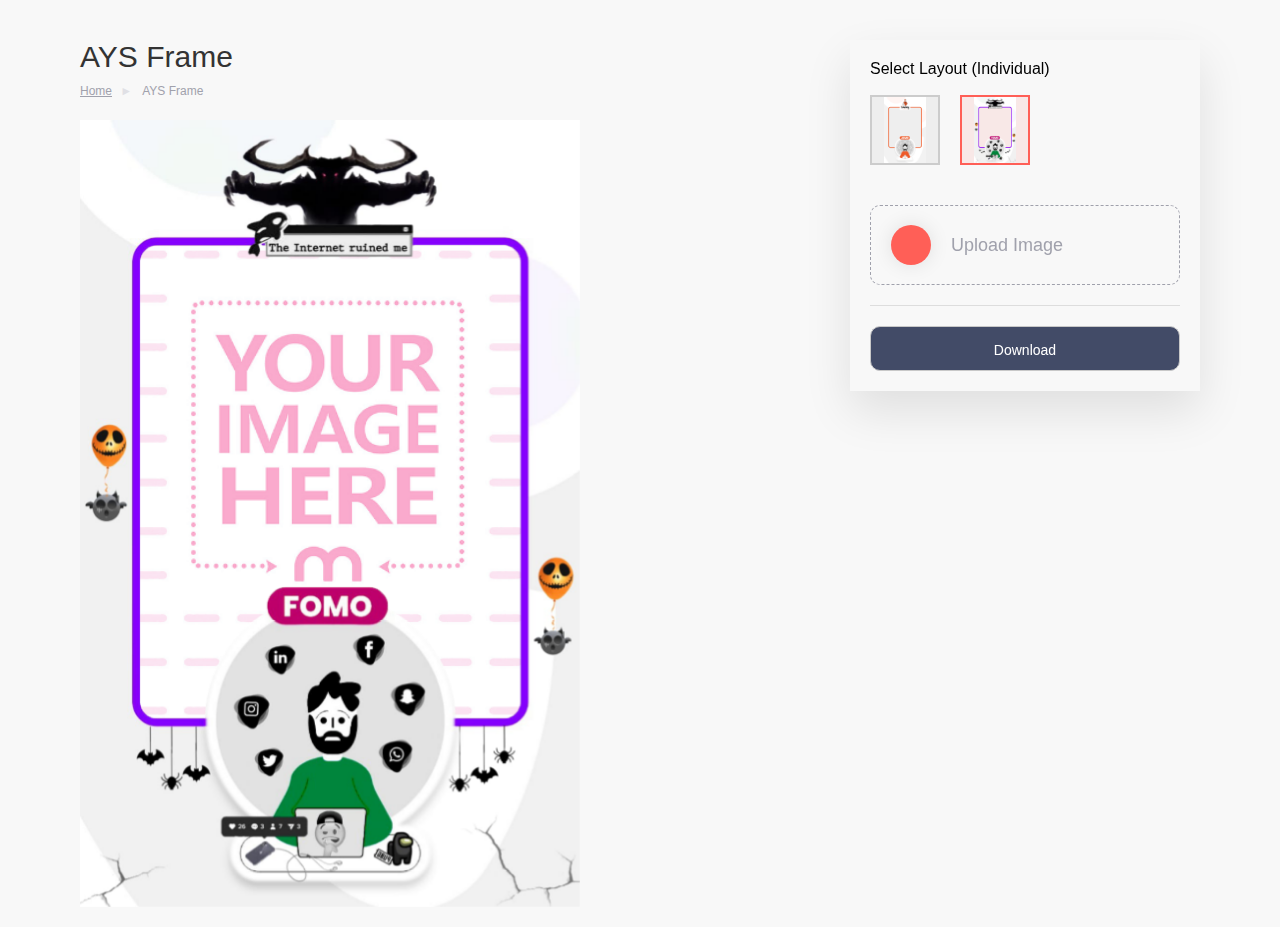
==== layout2.html @ 543f4fac "layout change" ====
<!DOCTYPE html>
<html lang="en">

<head>
    <meta charset="UTF-8">
    <meta http-equiv="X-UA-Compatible" content="IE=edge">
    <meta name="viewport" content="width=device-width, initial-scale=1.0">
    <title>AYS 21</title>

    <!-- Stylesheets -->
    <link href="https://fonts.googleapis.com/css2?family=Work+Sans:wght@300;400;500;600;700;800&display=swap"
        rel="stylesheet">

    <link rel="stylesheet" href="https://maxcdn.bootstrapcdn.com/bootstrap/3.4.1/css/bootstrap.min.css">
    <link rel="stylesheet" href="css/cropper.css" crossorigin="anonymous">
    <link rel="stylesheet" type="text/css" href="css/style.css" />
</head>

<body>
    <!-- <header>
        <div class="container">
            <div class="header">
                <a class="logo" href="./index.html"><img src="./img/logo.png" alt="Logo" /></a>
            </div>
        </div>
    </header> -->

    <div class="mainContainer">
        <div class="container">

            <div class="mockup-box">
                <div class="mockup-left">
                    <h2>AYS Frame</h2>
                    <ul class="breadcrum">
                        <li><a>Home</a> <span>&#9658;</span></li>
                        <li>AYS Frame</li>
                    </ul>
                    <div class="mockup-holder" id="capture">
                        <img class="mainFrame" src="img/full2.png" alt="">
                        <div class="abs-div abs-div2">
                            <img class="cropped" src="img/placeholder2.png" alt="Image" />
                        </div>
                    </div>
                </div>
                <div class="mockup-right">

                    <h3>Select Layout (Individual)</h3>
                    <ul class="layout-box">
                        <li><a href="index.html"><img src="./img/layout2.png" alt="Layout 1"></a></li>
                        <li class="active"><a href="layout2.html"><img src="./img/layout1.png" alt="Layout 2"></a>
                        </li>
                    </ul>

                    <!-- <h3>Select Layout (Group)</h3>
                    <ul class="layout-box">
                        <li><a href="attand1.html"><img src="./img/layout1.png" alt="Layout 1"></a></li>
                        <li><a href="attand2.html"><img src="./img/layout2.png" alt="Layout 2"></a></li>
                    </ul>
                    <h3>Your Image <span>500 X 365</span></h3> -->

                    <button type="button" class="uploadImg button" data-toggle="modal" data-target="#crop-modal"
                        data-backdrop="static" data-keyboard="false">
                        <span class="clrRound"></span>
                        Upload Image
                    </button>
                    <hr>
                    <button class="button button--download" disabled>Download</button>
                </div>
            </div>
        </div>
    </div>

    <div class="external-canvas-up">
        <div class="external-canvas">
            <img class="finalCut" alt="">
        </div>
    </div>

    <!-- The Modal -->
    <div class="modal fade" id="crop-modal">
        <div class="modal-dialog">
            <div class="modal-content">

                <div class="modal-body">
                    <button type="button" class="close" data-dismiss="modal"><span class="sr-only">Close</span></button>
                    <div class="row">
                        <div class="col-lg-12">
                            <div class="placeholder-box">
                                <img id="placeholder" src="./img/placeholder2.png" alt="placeholder">
                            </div>
                        </div>
                        <div class="col-lg-12">
                            <div class="UploadBtn">
                                <input type="file" id="imgUpl2" class="imgInp" />
                                <label for="imgUpl2" class="button click">Upload Image</label>
                            </div>
                        </div>
                        <div class="col-lg-12">
                            <div class="text-right">
                                <span class="popCancel" data-dismiss="modal">Cancel</span>
                                <button id="crop-save" type="button" class="button" data-dismiss="modal">Done</button>
                            </div>
                        </div>
                    </div>
                </div>


            </div>
        </div>
    </div>


    <script src="js/jquery.min.1.11.js"></script>
    <script src="https://maxcdn.bootstrapcdn.com/bootstrap/3.4.1/js/bootstrap.min.js"></script>
    <script src="https://html2canvas.hertzen.com/dist/html2canvas.min.js"></script>
    <script src="js/cropper.js"></script>
    <script src="js/jquery-cropper.js"></script>
    <script>
        var aspX = 390,
            aspY = 471.96;
    </script>
    <script src="js/main.js"></script>

</body>

</html>
---- css/cropper.css ----
/*!
 * Cropper.js v1.5.6
 * https://fengyuanchen.github.io/cropperjs
 *
 * Copyright 2015-present Chen Fengyuan
 * Released under the MIT license
 *
 * Date: 2019-10-04T04:33:44.164Z
 */
:root {
  --clr: #ff5d7d;
  --clrDark: #e63d5e;
}

.cropper-container {
  direction: ltr;
  font-size: 0;
  line-height: 0;
  position: relative;
  -ms-touch-action: none;
  touch-action: none;
  -webkit-user-select: none;
  -moz-user-select: none;
  -ms-user-select: none;
  user-select: none;
}

.cropper-container img {
  display: block;
  height: 100%;
  image-orientation: 0deg;
  max-height: none !important;
  max-width: none !important;
  min-height: 0 !important;
  min-width: 0 !important;
  width: 100%;
}

.cropper-wrap-box,
.cropper-canvas,
.cropper-drag-box,
.cropper-crop-box,
.cropper-modal {
  bottom: 0;
  left: 0;
  position: absolute;
  right: 0;
  top: 0;
}

.cropper-wrap-box,
.cropper-canvas {
  overflow: hidden;
}

.cropper-drag-box {
  background-color: #fff;
  opacity: 0;
}

.cropper-modal {
  background-color: #000;
  opacity: 0.5;
}

.cropper-view-box {
  display: block;
  height: 100%;
  outline: 1px solid var(--clr);
  outline-color: var(--clr);
  overflow: hidden;
  width: 100%;
}

.cropper-dashed {
  border: 0 dashed #eee;
  display: block;
  opacity: 0.5;
  position: absolute;
}

.cropper-dashed.dashed-h {
  border-bottom-width: 1px;
  border-top-width: 1px;
  height: calc(100% / 3);
  left: 0;
  top: calc(100% / 3);
  width: 100%;
}

.cropper-dashed.dashed-v {
  border-left-width: 1px;
  border-right-width: 1px;
  height: 100%;
  left: calc(100% / 3);
  top: 0;
  width: calc(100% / 3);
}

.cropper-center {
  display: block;
  height: 0;
  left: 50%;
  opacity: 0.75;
  position: absolute;
  top: 50%;
  width: 0;
}

.cropper-center::before,
.cropper-center::after {
  background-color: #eee;
  content: ' ';
  display: block;
  position: absolute;
}

.cropper-center::before {
  height: 1px;
  left: -3px;
  top: 0;
  width: 7px;
}

.cropper-center::after {
  height: 7px;
  left: 0;
  top: -3px;
  width: 1px;
}

.cropper-face,
.cropper-line,
.cropper-point {
  display: block;
  height: 100%;
  opacity: 0.1;
  position: absolute;
  width: 100%;
}

.cropper-face {
  background-color: #fff;
  left: 0;
  top: 0;
}

.cropper-line {
  background-color: var(--clr);
}

.cropper-line.line-e {
  cursor: ew-resize;
  right: -3px;
  top: 0;
  width: 5px;
}

.cropper-line.line-n {
  cursor: ns-resize;
  height: 5px;
  left: 0;
  top: -3px;
}

.cropper-line.line-w {
  cursor: ew-resize;
  left: -3px;
  top: 0;
  width: 5px;
}

.cropper-line.line-s {
  bottom: -3px;
  cursor: ns-resize;
  height: 5px;
  left: 0;
}

.cropper-point {
  background-color: var(--clr);
  height: 5px;
  opacity: 0.75;
  width: 5px;
}

.cropper-point.point-e {
  cursor: ew-resize;
  margin-top: -3px;
  right: -3px;
  top: 50%;
}

.cropper-point.point-n {
  cursor: ns-resize;
  left: 50%;
  margin-left: -3px;
  top: -3px;
}

.cropper-point.point-w {
  cursor: ew-resize;
  left: -3px;
  margin-top: -3px;
  top: 50%;
}

.cropper-point.point-s {
  bottom: -3px;
  cursor: s-resize;
  left: 50%;
  margin-left: -3px;
}

.cropper-point.point-ne {
  cursor: nesw-resize;
  right: -3px;
  top: -3px;
}

.cropper-point.point-nw {
  cursor: nwse-resize;
  left: -3px;
  top: -3px;
}

.cropper-point.point-sw {
  bottom: -3px;
  cursor: nesw-resize;
  left: -3px;
}

.cropper-point.point-se {
  bottom: -3px;
  cursor: nwse-resize;
  height: 20px;
  opacity: 1;
  right: -3px;
  width: 20px;
}

@media (min-width: 768px) {
  .cropper-point.point-se {
    height: 15px;
    width: 15px;
  }
}

@media (min-width: 992px) {
  .cropper-point.point-se {
    height: 10px;
    width: 10px;
  }
}

@media (min-width: 1200px) {
  .cropper-point.point-se {
    height: 5px;
    opacity: 0.75;
    width: 5px;
  }
}

.cropper-point.point-se::before {
  background-color: var(--clr);
  bottom: -50%;
  content: ' ';
  display: block;
  height: 200%;
  opacity: 0;
  position: absolute;
  right: -50%;
  width: 200%;
}

.cropper-invisible {
  opacity: 0;
}

.cropper-bg {
  background-image: url('[data-uri]');
}

.cropper-hide {
  display: block;
  height: 0;
  position: absolute;
  width: 0;
}

.cropper-hidden {
  display: none !important;
}

.cropper-move {
  cursor: move;
}

.cropper-crop {
  cursor: crosshair;
}

.cropper-disabled .cropper-drag-box,
.cropper-disabled .cropper-face,
.cropper-disabled .cropper-line,
.cropper-disabled .cropper-point {
  cursor: not-allowed;
}
---- css/style.css ----
:root {
    --clr: #ff5d7d;
    --clrDark: #e63d5e;
}

*,
*::before,
*::after {
    box-sizing: border-box;
}

a {
    text-decoration: none;
}

body {
    margin: 0;
    padding: 0;
    display: inline-block;
    width: 100%;
    font-family: "Open Sans", sans-serif;
}

.button {
    min-width: 190px;
    height: 30px;
    line-height: 30px;
    font-size: 14px;
    border: 1px solid #c8c8c8;
    border-radius: 4px;
    text-align: center;
    background-color: #fff;
    box-shadow: none;
    display: inline-block;
    color: #000;
    cursor: pointer;
    font-weight: 500;
    outline: none;
    transition: 0.2s all ease;
}

button:focus {
    outline: none;
}

/* .button:hover {
  background: #f2f2f2;
} */

.button--download {
    color: #fff;
    background: #424b67;
    border-radius: 10px;
    width: 100%;
    height: 45px;
    line-height: 45px;
    position: relative;
    cursor: pointer;
}

button[disabled] {
    cursor: not-allowed;
}

.dropCaret {
    height: 45px;
    width: 45px;
    display: inline-block;
    text-align: center;
    background: #28C291;
    border-top-right-radius: 10px;
    border-bottom-right-radius: 10px;
}

.button--download:hover {
    text-decoration: none;
}

.container {
    max-width: 1160px;
    padding-left: 20px;
    padding-right: 20px;
    margin: 0 auto;
}

#image-original {
    width: 100%;
}

.mockup-box {
    /* opacity: 0; */
    /* visibility: hidden; */
    display: flex;
    justify-content: space-between;
    align-items: flex-start;
}

.mockup-left {
    width: calc(100% - 350px);
    padding-right: 20px;
}

.mockup-holder {
    position: relative;
}

.mockup-right {
    width: 350px;
    padding: 20px;
    margin: 20px 0 0;
    box-shadow: 0 20px 44px 0 rgba(0, 0, 0, 0.1);
    position: sticky;
    top: 20px;
}

.breadcrum {
    padding: 0;
    margin-bottom: 20px;
    list-style: none;
    display: flex;
    flex-wrap: wrap;
}

.breadcrum li {
    position: relative;
}

.breadcrum li span {
    margin-right: 10px;
    margin-left: 5px;
    color: #E0E0E5;
}

.breadcrum li,
.breadcrum li a {
    font-size: 12px;
    color: #A0A1AC;
    font-weight: 500;
}

.breadcrum li a {
    text-decoration: underline;
}

.breadcrum li a:hover {
    color: var(--clr);
}

.mockup-right h2 {
    margin: 0;
    font-size: 18px;
    color: #000;
    font-weight: 700;
    margin-bottom: 25px;
}

.mockup-right h3 {
    margin: 0;
    font-size: 16px;
    color: #000;
    font-weight: 400;
    margin-bottom: 17px;
}

.mockup-right h3 span {
    float: right;
    opacity: 0.5;
}

.mockup-right hr {
    margin: 20px 0;
    border-top: 1px solid #ddd;
}

.mock-canvas {
    position: relative;
}

.mock-canvas img {
    width: 100%;
}

img {
    max-width: 100%;
}

.UploadBtn {
    margin: 20px 0;
}

.UploadBtn input {
    position: absolute;
    width: 0;
    height: 0;
}

.UploadBtn label {
    margin: 0;
    width: 100%;
    line-height: 30px;
}

.placeholder-box {
    max-width: 100%;
    max-height: 500px;
}

.popCancel {
    font-size: 14px;
    color: #000;
    margin-right: 10px;
    cursor: pointer;
    transition: 0.2s all ease;
}

.popCancel:hover {
    color: var(--clr);
}

.external-canvas-up {
    width: 100%;
    overflow: auto;
    position: relative;
}

.external-canvas {
    position: absolute;
    top: 0;
    z-index: -9999;
    opacity: 0;
    visibility: hidden;
    overflow: hidden;
    width: 500px;
    left: 0;
}



#genImgCanvas,
#displaceImgCanvas,
#canvasColor {
    display: none;
}

#canvasStart {
    width: 100%;
}

#image-watermark {
    width: 100%;
}


.bgColorBox {
    display: none;
}


#image-shadow {
    mix-blend-mode: multiply;
}

#screenCanvas,
#image-shadow,
#image-extra {
    position: absolute;
    left: 0;
    top: 0;
}

.colorBoxUp {
    position: relative;
}

.colorBox {
    background: transparent;
    border: 1px solid #DEDEDE;
    border-radius: 10px;
    padding: 0 20px;
    padding-left: 60px;
    height: 60px;
    line-height: 60px;
    display: flex;
    align-items: center;
    cursor: pointer;
    font-size: 14px;
    letter-spacing: 2px;
    position: relative;
    width: 100%;
}

.clrRound {
    width: 30px;
    height: 30px;
    border-radius: 50%;
    background: #FF5F57;
    display: inline-block;
    position: absolute;
    top: 50%;
    left: 20px;
    z-index: -1;
    margin-top: -15px;
    box-shadow: 0 0 20px rgba(0, 0, 0, 0.1);
}

.clrName {
    font-size: 18px;
    color: #A0A1AC;
    font-weight: 400;
    z-index: -1;
    background: transparent;
    border: 0;
    outline: none;
}

.space {
    margin-bottom: 30px;
}

.uploadImg {
    position: relative;
    border: 1px dashed #A0A1AC;
    display: flex;
    align-items: center;
    height: 80px;
    padding: 0 20px;
    padding-left: 80px;
    width: 100%;
    background: transparent;
    font-size: 18px;
    color: #A0A1AC;
    font-weight: 400;
    border-radius: 10px;
}

.uploadImg span {
    width: 40px;
    height: 40px;
    background: #FF5F57;
    margin-top: -20px;
    z-index: 1;
}

.inpBox {
    font-size: 18px;
    color: #A0A1AC;
    font-weight: 400;
    border: 0;
    background: #F4F5FB;
    padding: 0 20px;
    height: 60px;
    border-radius: 10px;
}

.inpBox:focus {
    border: 0;
    outline: none;
}

header {
    position: sticky;
    top: 0;
    z-index: 9;
    background: #fff;
}

header.fixHeader {
    box-shadow: 0 5px 30px rgba(0, 0, 0, 0.14);
}

header.fixHeader .header {
    height: 70px;
}

.header {
    display: flex;
    align-items: center;
    justify-content: space-between;
    height: 80px;
    transition: 0.2s all ease;
}

.navigation ul {
    display: flex;
    align-items: center;
    justify-content: space-between;
    margin: 0;
    padding: 0;
    list-style: none;
}

.navigation ul li {
    margin-left: 40px;
}

.navigation ul li a {
    font-size: 16px;
    color: #1F2566;
    font-weight: 500;
}

.navigation ul li a:hover,
.navigation ul li a.active {
    color: #4A63F1;
    text-decoration: none;
}

.getStarted {
    background: #4A63F1;
    border: 0;
    height: 45px;
    padding: 0 20px;
    color: #fff;
    border-radius: 10px;
}

.mainContainer {
    background: #F8F8F8;
    padding: 20px 0;
}

.relatedContainer {
    padding: 60px 0;
}

.relatedContainer h3 {
    font-size: 36px;
    color: #000;
    font-weight: 400;
    margin: 0;
    margin-bottom: 30px;
}

.rel-box {
    padding: 0;
    margin: 0;
    list-style: none;
    display: flex;
    flex-wrap: wrap;
    margin: 0 -15px;
}

.rel-box li {
    padding: 0 15px;
    width: 25%;
    height: 245px;
    margin-bottom: 30px;
}

.rel-box li a {
    display: block;
    border-radius: 10px;
    overflow: hidden;
    height: 100%;
}

.rel-box li a img {
    width: 100%;
    height: 100%;
    object-fit: cover;
}

.caret {
    margin-left: 0px;
    border-top: 7px dashed;
    border-right: 7px solid transparent;
    border-left: 7px solid transparent;
}

.f-row {
    display: flex;
    margin-left: -15px;
    margin-right: -15px;
    flex-wrap: wrap;
}

.f-col {
    padding: 0 15px;
}

.f-3 .f-col {
    width: 33.3333%;
}

.mockHld {
    display: block;
    margin-bottom: 30px;
}

.abs-div {
    position: absolute;
    /* background: red; */
    z-index: 0;
}

.abs-div1 {
    left: 11%;
    top: 16%;
    width: 78%;
    height: 60.6%;
}

.abs-div1-attand1 {
    left: 5%;
    top: 18%;
    width: 90%;
    height: 34%;
}

.abs-div2 {
    left: 11%;
    top: 16%;
    width: 78%;
    height: 60%;
}

.mainFrame {
    z-index: 2;
    position: relative;
}

.cropped {
    width: 100%;
    height: 100%;
    object-fit: cover;
    background: #fff;
}

.hide {
    display: none;
}

#capture {
    max-width: 500px;
}

.layout-box {
    margin: 0;
    padding: 0;
    list-style: none;
    display: flex;
    align-items: center;
    margin-bottom: 40px;
}

.layout-box li {
    margin-right: 20px;
}

.layout-box li a {
    display: block;
    width: 70px;
    height: 70px;
    background: #eee;
    border: 2px solid #ccc;
    cursor: pointer;
    transition: 0.2s all ease;
    -webkit-transition: 0.2s all ease;
}

.layout-box li.active a {
    border: 2px solid #ff5f57;
    background: rgba(255, 95, 87, 0.1);
}

.layout-box li a img {
    width: 100%;
    height: 100%;
    object-fit: contain;
}

@media only all and (max-width: 1199px) {
    /* .container {
    max-width: 900px;
    min-width: 900px;
  } */

    .navigation ul li {
        margin-left: 25px;
    }

    .navigation ul li a {
        font-size: 14px;
    }

    .logo {
        max-width: 150px;
    }

    .header {
        height: 70px;
    }

    header.fixHeader .header {
        height: 60px;
    }

    .mockup-right {
        width: 350px;
        padding: 30px;
        box-shadow: 0 5px 30px 0 rgba(0, 0, 0, 0.14);
        position: sticky;
        /* top: 80px; */
        border-radius: 20px;
    }


    .mockup-right hr {
        margin: 20px 0;
        border-top: 1px solid #ddd;
    }

    .colorBox {
        height: 50px;
        line-height: 50px;
    }

    .clrRound {
        width: 25px;
        height: 25px;
        margin-top: -12px;
    }

    .clrName {
        font-size: 16px;
    }

    .uploadImg {
        height: 60px;
    }

    .inpBox {
        font-size: 16px;
        height: 50px;
    }

    #previewImage {
        border-radius: 15px;
    }

    .rel-box li {
        height: 165px;
    }

    .relatedContainer h3 {
        font-size: 30px;
    }
}


@media only all and (max-width: 990px) {
    .mockup-box {
        display: block;
    }

    .mockup-left {
        width: 100%;
        padding-right: 0;
    }

    .mockup-right {
        position: relative;
        top: 0;
        margin: 30px auto 0;
        width: 100%;
        max-width: 350px;
    }

    #capture {
        margin: auto;
    }
}

@media only all and (max-width: 768px) {
    .mockup-left h2 {
        font-size: 24px;
    }
}

@media only all and (max-width: 640px) {
    .mockup-right {
        padding: 20px;
        border-radius: 10px;
    }

    .mockup-left h2 {
        font-size: 18px;
    }
}
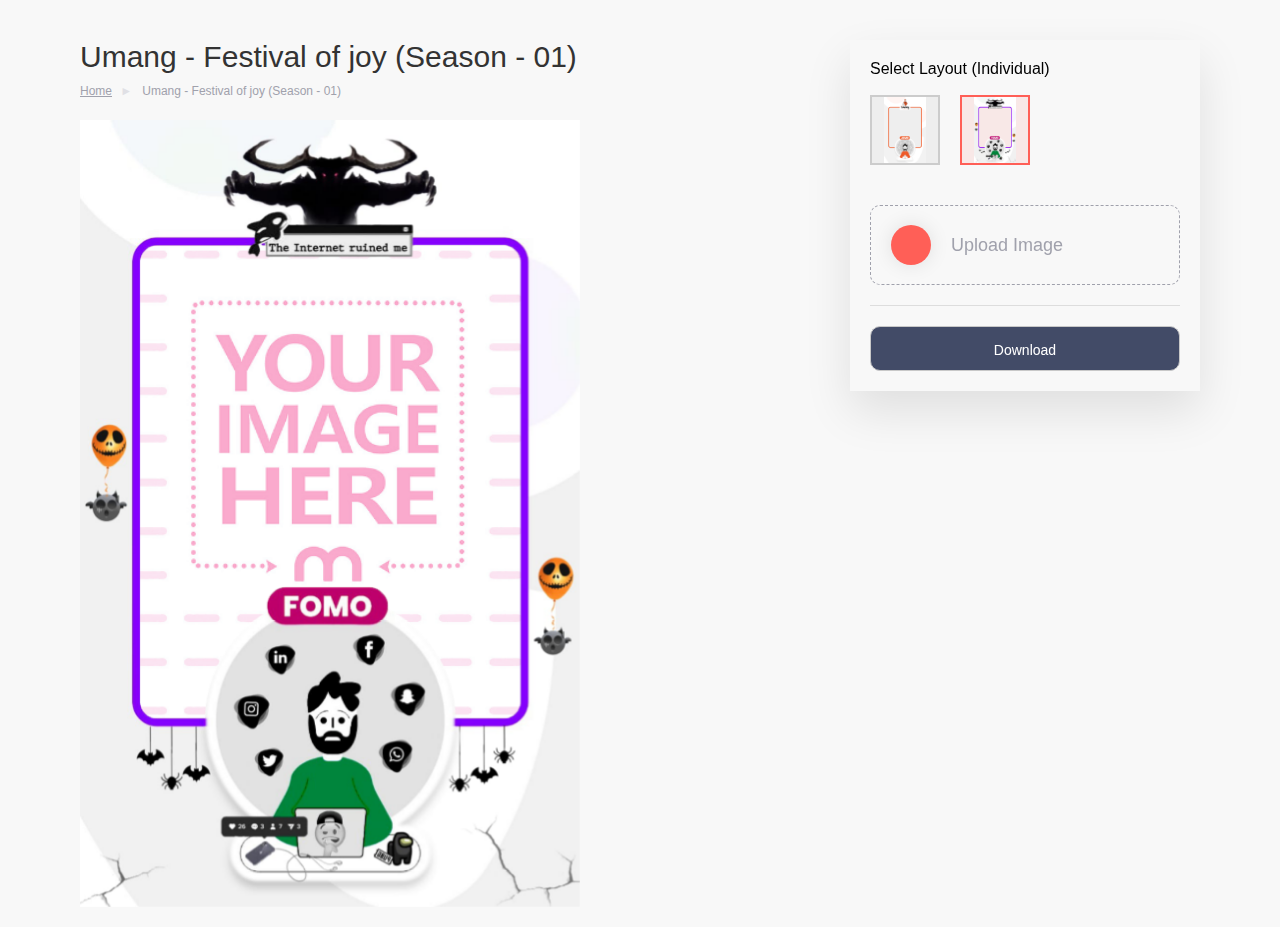
==== commit 2b93a4c6: "bugs fixes" ====
--- a/layout2.html
+++ b/layout2.html
@@ -5,7 +5,7 @@
     <meta charset="UTF-8">
     <meta http-equiv="X-UA-Compatible" content="IE=edge">
     <meta name="viewport" content="width=device-width, initial-scale=1.0">
-    <title>AYS 21</title>
+    <title>Umang - Festival of joy (Season - 01)</title>
 
     <!-- Stylesheets -->
     <link href="https://fonts.googleapis.com/css2?family=Work+Sans:wght@300;400;500;600;700;800&display=swap"
@@ -30,10 +30,10 @@
 
             <div class="mockup-box">
                 <div class="mockup-left">
-                    <h2>AYS Frame</h2>
+                    <h2>Umang - Festival of joy (Season - 01)</h2>
                     <ul class="breadcrum">
                         <li><a>Home</a> <span>&#9658;</span></li>
-                        <li>AYS Frame</li>
+                        <li>Umang - Festival of joy (Season - 01)</li>
                     </ul>
                     <div class="mockup-holder" id="capture">
                         <img class="mainFrame" src="img/full2.png" alt="">
--- a/css/style.css
+++ b/css/style.css
@@ -495,7 +495,7 @@
 
 .abs-div1 {
     left: 11%;
-    top: 16%;
+    top: 15.50%;
     width: 78%;
     height: 60.6%;
 }
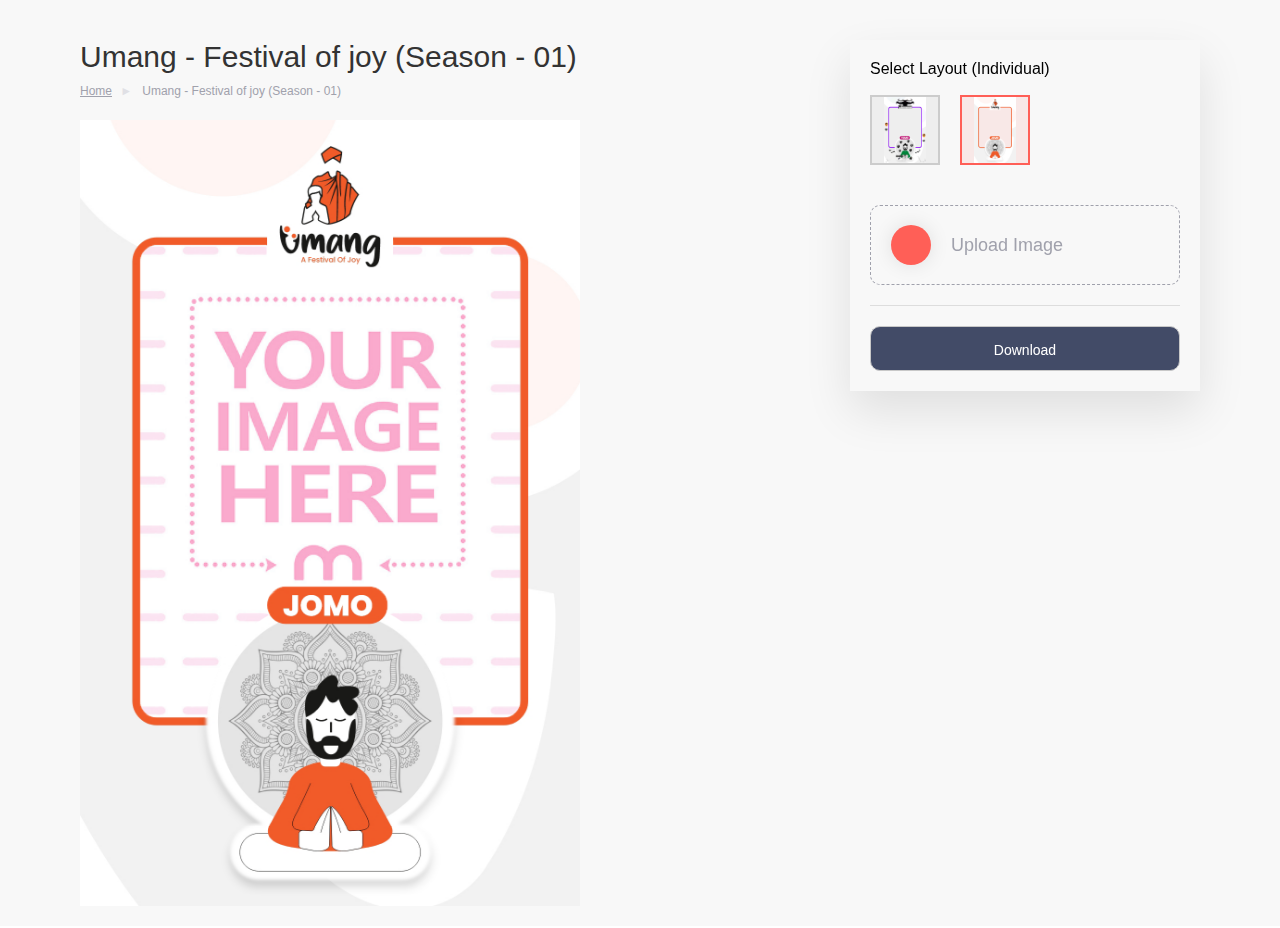
==== commit 794b4438: "farme change" ====
--- a/layout2.html
+++ b/layout2.html
@@ -36,8 +36,8 @@
                         <li>Umang - Festival of joy (Season - 01)</li>
                     </ul>
                     <div class="mockup-holder" id="capture">
-                        <img class="mainFrame" src="img/full2.png" alt="">
-                        <div class="abs-div abs-div2">
+                        <img class="mainFrame" src="img/full1.png" alt="">
+                        <div class="abs-div abs-div1">
                             <img class="cropped" src="img/placeholder2.png" alt="Image" />
                         </div>
                     </div>
@@ -46,8 +46,8 @@
 
                     <h3>Select Layout (Individual)</h3>
                     <ul class="layout-box">
-                        <li><a href="index.html"><img src="./img/layout2.png" alt="Layout 1"></a></li>
-                        <li class="active"><a href="layout2.html"><img src="./img/layout1.png" alt="Layout 2"></a>
+                        <li><a href="index.html"><img src="./img/layout1.png" alt="Layout 1"></a></li>
+                        <li class="active"><a href="layout2.html"><img src="./img/layout2.png" alt="Layout 2"></a>
                         </li>
                     </ul>
 
@@ -55,8 +55,9 @@
                     <ul class="layout-box">
                         <li><a href="attand1.html"><img src="./img/layout1.png" alt="Layout 1"></a></li>
                         <li><a href="attand2.html"><img src="./img/layout2.png" alt="Layout 2"></a></li>
-                    </ul>
-                    <h3>Your Image <span>500 X 365</span></h3> -->
+                    </ul> -->
+
+                    <!-- <h3>Your Image <span>350 X 410</span></h3> -->
 
                     <button type="button" class="uploadImg button" data-toggle="modal" data-target="#crop-modal"
                         data-backdrop="static" data-keyboard="false">
@@ -117,9 +118,18 @@
     <script src="js/jquery-cropper.js"></script>
     <script>
         var aspX = 390,
-            aspY = 471.96;
+            aspY = 476.37;
     </script>
     <script src="js/main.js"></script>
+    <!-- Global site tag (gtag.js) - Google Analytics -->
+    <script async src="https://www.googletagmanager.com/gtag/js?id=UA-161453786-1"></script>
+    <script>
+        window.dataLayer = window.dataLayer || [];
+        function gtag() { dataLayer.push(arguments); }
+        gtag('js', new Date());
+
+        gtag('config', 'UA-161453786-1');
+    </script>
 
 </body>
 
